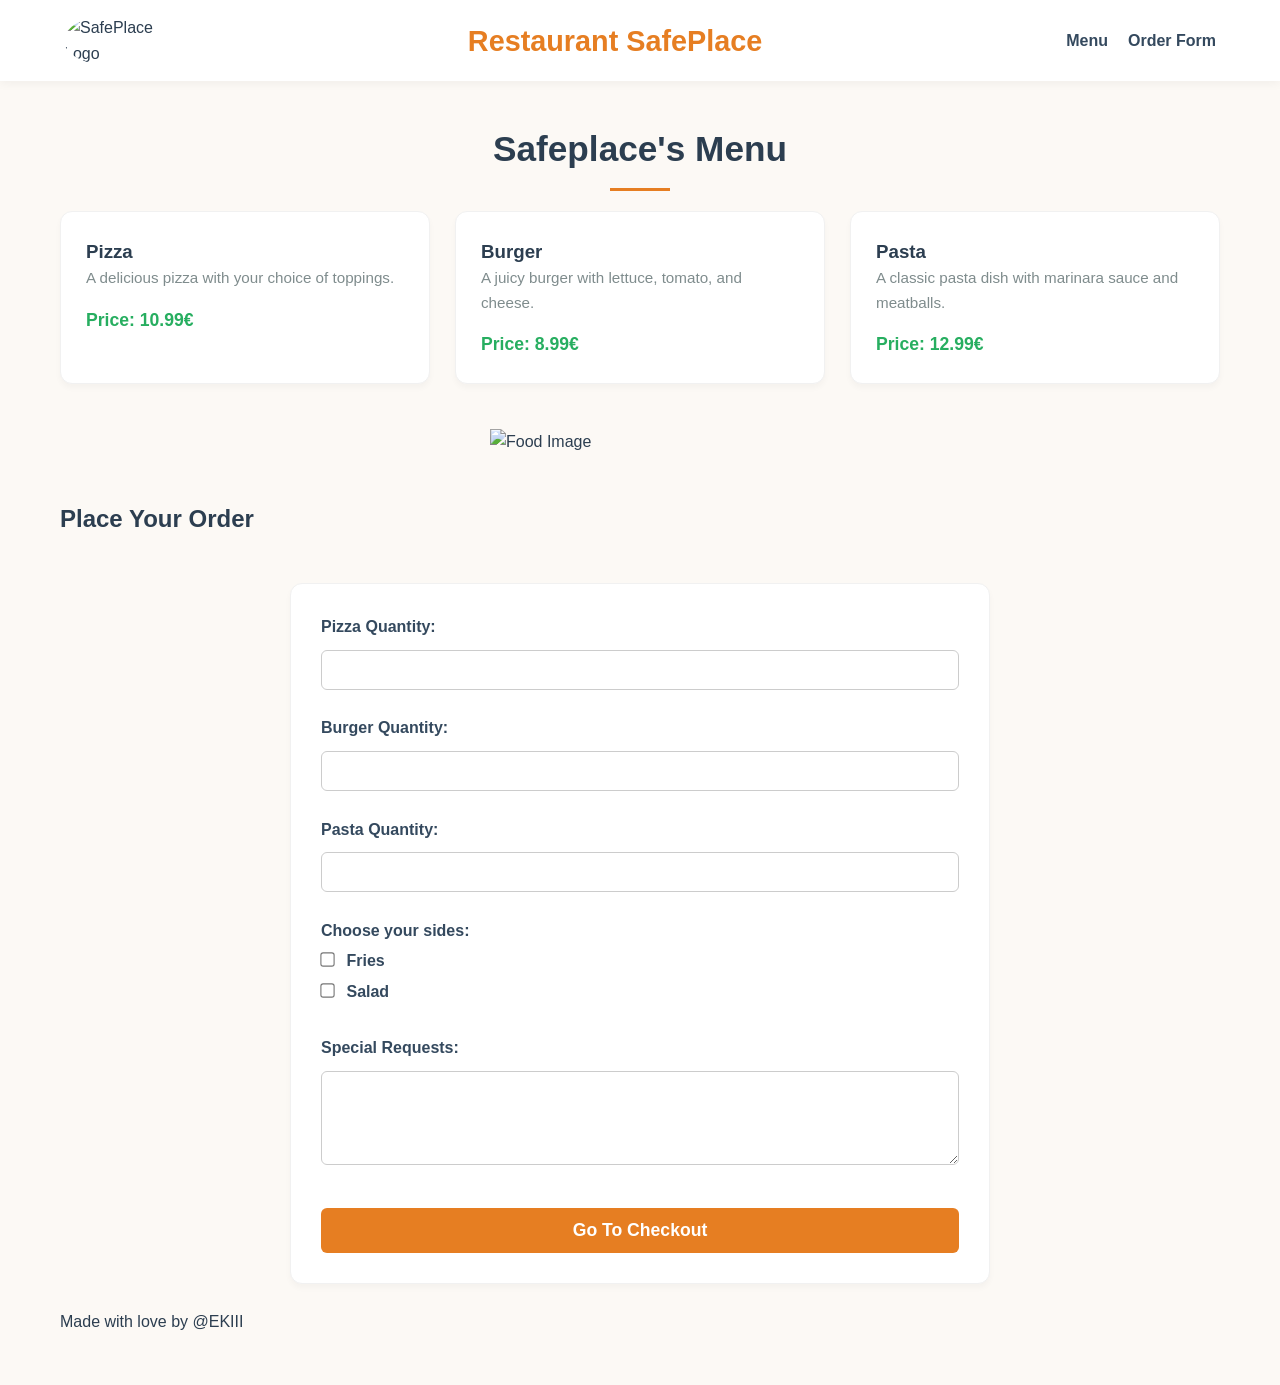
==== FinalProjectHtml/index.html @ ea7e0294 "renaming commit" ====
<!DOCTYPE html>
<html lang="en">
<head>
    <meta charset="UTF-8">
    <meta http-equiv="X-UA-Compatible" content="IE=edge">
    <meta name="viewport" content="width=device-width, initial-scale=1.0">
    <title>Restaurant SafePlace</title>
    <link rel="stylesheet" href="finalProject.css">
    <style>
       /* Generated by AI for this project */

        * {
            margin: 0;
            padding: 0;
            box-sizing: border-box;
        }

        body {
            font-family: 'Segoe UI', Tahoma, Geneva, Verdana, sans-serif;
            background-color: #fcf9f5;
            color: #2c3e50;
            line-height: 1.6;
            padding-bottom: 50px;
        }

        header {
            background-color: #ffffff;
            box-shadow: 0 2px 10px rgba(0, 0, 0, 0.05);
            padding: 15px 5%;
            display: flex;
            align-items: center;
            justify-content: space-between;
            position: sticky;
            top: 0;
            z-index: 100;
        }

        #header-img {
            border-radius: 50%;
            object-fit: cover;
        }

        header h1 {
            font-size: 1.8rem;
            color: #e67e22;
        }

        nav ul {
            list-style: none;
            display: flex;
            gap: 20px;
        }

        nav a {
            text-decoration: none;
            color: #34495e;
            font-weight: 600;
            transition: color 0.3s ease;
        }

        nav a:hover {
            color: #e67e22;
        }

        #menu {
            text-align: center;
            margin: 40px 0 20px 0;
            font-size: 2.2rem;
            color: #2c3e50;
            position: relative;
        }

        #menu::after {
            content: '';
            display: block;
            width: 60px;
            height: 3px;
            background-color: #e67e22;
            margin: 10px auto 0 auto;
        }

        .menu {
            display: grid;
            grid-template-columns: repeat(auto-fit, minmax(280px, 1fr));
            gap: 25px;
            max-width: 1200px;
            margin: 0 auto;
            padding: 0 20px;
        }

        .menu-item {
            background: #ffffff;
            padding: 25px;
            border-radius: 12px;
            box-shadow: 0 4px 6px rgba(0, 0, 0, 0.03);
            border: 1px solid #f1f1f1;
            transition: transform 0.3s ease, box-shadow 0.3s ease;
        }

        .menu-item:hover {
            transform: translateY(-5px);
            box-shadow: 0 8px 15px rgba(0, 0, 0, 0.08);
        }

        .menu-item h2 {
            color: #2c3e50;
            margin-bottom: 10px;
            font-size: 1.4rem;
        }

        .menu-item p:nth-of-type(1) {
            color: #7f8c8d;
            font-size: 0.95rem;
            margin-bottom: 15px;
        }

        .menu-item p:nth-of-type(2) {
            font-weight: bold;
            color: #27ae60;
            font-size: 1.1rem;
        }

        #order-form {
            background-color: #ffffff;
            padding: 30px;
            border-radius: 12px;
            box-shadow: 0 4px 6px rgba(0, 0, 0, 0.03);
            border: 1px solid #f1f1f1;
            grid-column: 1 / -1;
            max-width: 700px;
            margin: 20px auto 0 auto;
            width: 100%;
        }

        #order-form h2 {
            margin-bottom: 20px;
            color: #2c3e50;
            border-bottom: 2px solid #f1f1f1;
            padding-bottom: 10px;
        }

        label {
            font-weight: 600;
            color: #34495e;
            display: inline-block;
            margin-bottom: 5px;
        }

        input[type="number"],
        textarea {
            width: 100%;
            padding: 10px;
            margin-top: 5px;
            border: 1px solid #ccc;
            border-radius: 6px;
            font-family: inherit;
            font-size: 1rem;
            transition: border-color 0.3s ease;
        }

        input[type="number"]:focus,
        textarea:focus {
            outline: none;
            border-color: #e67e22;
        }

        input[type="checkbox"] {
            margin-right: 8px;
            transform: scale(1.1);
            cursor: pointer;
        }

        input[type="submit"] {
            background-color: #e67e22;
            color: white;
            border: none;
            padding: 12px 24px;
            font-size: 1.1rem;
            font-weight: bold;
            border-radius: 6px;
            cursor: pointer;
            width: 100%;
            transition: background-color 0.3s ease, transform 0.1s ease;
            margin-top: 10px;
        }

        input[type="submit"]:hover {
            background-color: #d35400;
        }

        input[type="submit"]:active {
            transform: scale(0.98);
        }
        
    </style>
</head>
<body>
    <header>
        <img 
            src="https://pbs.twimg.com/profile_images/3353622651/887c61233fe0caaf7e1d73e4b3659f91_400x400.png" 
            width="100"
            alt="SafePlace Logo" 
            id="header-img"
        >
        <h1>Restaurant SafePlace</h1>
        <nav>        
            <ul>
                <li><a href="#menu">Menu</a></li>
                <li><a href="#order-form">Order Form</a></li>
            </ul>
        </nav>
    </header>
    <h2 id="menu">Safeplace's Menu</h2>
    <section class="menu">
        <article class="menu-item" id="pizza">
            <h3>Pizza</h3>
            <p>A delicious pizza with your choice of toppings.</p>
            <p>Price: 10.99€</p>
        </article>
        <article class="menu-item" id="burger">
            <h3>Burger</h3>
            <p>A juicy burger with lettuce, tomato, and cheese.</p>
            <p>Price: 8.99€</p>
        </article>
        <article class="menu-item" id="pasta">
            <h3>Pasta</h3>
            <p>A classic pasta dish with marinara sauce and meatballs.</p>
            <p>Price: 12.99€</p>
        </article>
        <img 
            src="https://thumbs.dreamstime.com/z/delicious-pizza-burger-pasta-salad-appetizers-lying-wooden-table-variety-takeaway-dishes-including-top-view-374796061.jpg" 
            alt="Food Image" 
            width="300" 
            style="grid-column: 1 / -1; display: block; margin: 20px auto;"
        >
        <!-- IDK how to make the image smaller and centered, but AI solved it with "style" attribute. -->
            <h2>Place Your Order</h2>
            <section id="order-form">
            <form action="/submit-order" method="post">
                <label for="pizza-quantity">Pizza Quantity:</label>
                <input type="number" id="pizza-quantity" name="pizza-quantity" min="0" required><br><br>

                <label for="burger-quantity">Burger Quantity:</label>
                <input type="number" id="burger-quantity" name="burger-quantity" min="0" required><br><br>

                <label for="pasta-quantity">Pasta Quantity:</label>
                <input type="number" id="pasta-quantity" name="pasta-quantity" min="0" required><br><br>

                <label for="sides">Choose your sides:</label><br>
                <input type="checkbox" id="fries" name="sides" value="fries">
                <label for="fries">Fries</label><br>
                <input type="checkbox" id="salad" name="sides" value="salad">
                <label for="salad">Salad</label><br><br>

                <label for="special-requests">Special Requests:</label><br>
                <textarea id="special-requests" name="special-requests" rows="4" cols="50"></textarea><br><br>

                <input type="submit" value="Go To Checkout">
            </form>
        </article>
    </section>
</body>
<footer>
    <p>Made with love by @EKIII</p>
</footer>
</html>
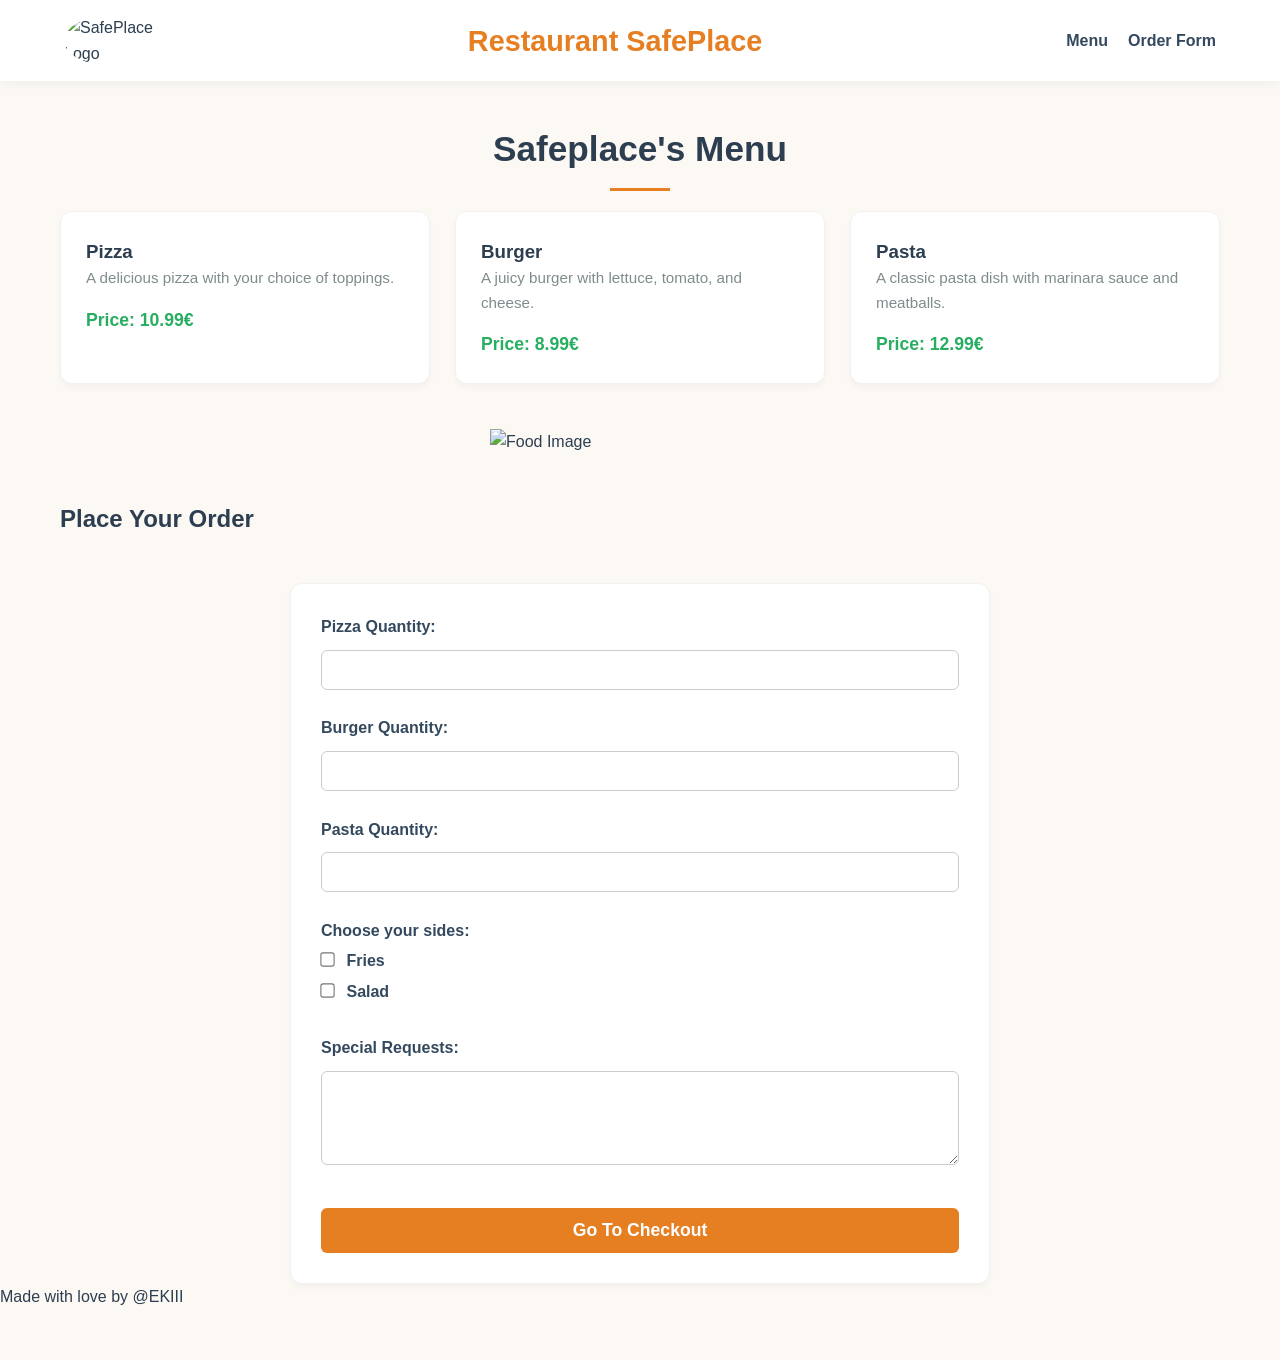
==== commit de0ccdf5: "Refactor code structure for improved readability and maintainability" ====
--- a/FinalProjectHtml/index.html
+++ b/FinalProjectHtml/index.html
@@ -5,194 +5,7 @@
     <meta http-equiv="X-UA-Compatible" content="IE=edge">
     <meta name="viewport" content="width=device-width, initial-scale=1.0">
     <title>Restaurant SafePlace</title>
-    <link rel="stylesheet" href="finalProject.css">
-    <style>
-       /* Generated by AI for this project */
-
-        * {
-            margin: 0;
-            padding: 0;
-            box-sizing: border-box;
-        }
-
-        body {
-            font-family: 'Segoe UI', Tahoma, Geneva, Verdana, sans-serif;
-            background-color: #fcf9f5;
-            color: #2c3e50;
-            line-height: 1.6;
-            padding-bottom: 50px;
-        }
-
-        header {
-            background-color: #ffffff;
-            box-shadow: 0 2px 10px rgba(0, 0, 0, 0.05);
-            padding: 15px 5%;
-            display: flex;
-            align-items: center;
-            justify-content: space-between;
-            position: sticky;
-            top: 0;
-            z-index: 100;
-        }
-
-        #header-img {
-            border-radius: 50%;
-            object-fit: cover;
-        }
-
-        header h1 {
-            font-size: 1.8rem;
-            color: #e67e22;
-        }
-
-        nav ul {
-            list-style: none;
-            display: flex;
-            gap: 20px;
-        }
-
-        nav a {
-            text-decoration: none;
-            color: #34495e;
-            font-weight: 600;
-            transition: color 0.3s ease;
-        }
-
-        nav a:hover {
-            color: #e67e22;
-        }
-
-        #menu {
-            text-align: center;
-            margin: 40px 0 20px 0;
-            font-size: 2.2rem;
-            color: #2c3e50;
-            position: relative;
-        }
-
-        #menu::after {
-            content: '';
-            display: block;
-            width: 60px;
-            height: 3px;
-            background-color: #e67e22;
-            margin: 10px auto 0 auto;
-        }
-
-        .menu {
-            display: grid;
-            grid-template-columns: repeat(auto-fit, minmax(280px, 1fr));
-            gap: 25px;
-            max-width: 1200px;
-            margin: 0 auto;
-            padding: 0 20px;
-        }
-
-        .menu-item {
-            background: #ffffff;
-            padding: 25px;
-            border-radius: 12px;
-            box-shadow: 0 4px 6px rgba(0, 0, 0, 0.03);
-            border: 1px solid #f1f1f1;
-            transition: transform 0.3s ease, box-shadow 0.3s ease;
-        }
-
-        .menu-item:hover {
-            transform: translateY(-5px);
-            box-shadow: 0 8px 15px rgba(0, 0, 0, 0.08);
-        }
-
-        .menu-item h2 {
-            color: #2c3e50;
-            margin-bottom: 10px;
-            font-size: 1.4rem;
-        }
-
-        .menu-item p:nth-of-type(1) {
-            color: #7f8c8d;
-            font-size: 0.95rem;
-            margin-bottom: 15px;
-        }
-
-        .menu-item p:nth-of-type(2) {
-            font-weight: bold;
-            color: #27ae60;
-            font-size: 1.1rem;
-        }
-
-        #order-form {
-            background-color: #ffffff;
-            padding: 30px;
-            border-radius: 12px;
-            box-shadow: 0 4px 6px rgba(0, 0, 0, 0.03);
-            border: 1px solid #f1f1f1;
-            grid-column: 1 / -1;
-            max-width: 700px;
-            margin: 20px auto 0 auto;
-            width: 100%;
-        }
-
-        #order-form h2 {
-            margin-bottom: 20px;
-            color: #2c3e50;
-            border-bottom: 2px solid #f1f1f1;
-            padding-bottom: 10px;
-        }
-
-        label {
-            font-weight: 600;
-            color: #34495e;
-            display: inline-block;
-            margin-bottom: 5px;
-        }
-
-        input[type="number"],
-        textarea {
-            width: 100%;
-            padding: 10px;
-            margin-top: 5px;
-            border: 1px solid #ccc;
-            border-radius: 6px;
-            font-family: inherit;
-            font-size: 1rem;
-            transition: border-color 0.3s ease;
-        }
-
-        input[type="number"]:focus,
-        textarea:focus {
-            outline: none;
-            border-color: #e67e22;
-        }
-
-        input[type="checkbox"] {
-            margin-right: 8px;
-            transform: scale(1.1);
-            cursor: pointer;
-        }
-
-        input[type="submit"] {
-            background-color: #e67e22;
-            color: white;
-            border: none;
-            padding: 12px 24px;
-            font-size: 1.1rem;
-            font-weight: bold;
-            border-radius: 6px;
-            cursor: pointer;
-            width: 100%;
-            transition: background-color 0.3s ease, transform 0.1s ease;
-            margin-top: 10px;
-        }
-
-        input[type="submit"]:hover {
-            background-color: #d35400;
-        }
-
-        input[type="submit"]:active {
-            transform: scale(0.98);
-        }
-        
-    </style>
+    <link rel="stylesheet" href="style.css">
 </head>
 <body>
     <header>
@@ -257,10 +70,11 @@
 
                 <input type="submit" value="Go To Checkout">
             </form>
-        </article>
+        </section>
     </section>
+    <footer>
+        <p>Made with love by @EKIII</p>
+    </footer>
+    <script src="script.js"></script>
 </body>
-<footer>
-    <p>Made with love by @EKIII</p>
-</footer>
 </html>
--- a/FinalProjectHtml/style.css
+++ b/FinalProjectHtml/style.css
@@ -0,0 +1,184 @@
+/* Generated by AI for this project */
+
+* {
+    margin: 0;
+    padding: 0;
+    box-sizing: border-box;
+}
+
+body {
+    font-family: 'Segoe UI', Tahoma, Geneva, Verdana, sans-serif;
+    background-color: #fcf9f5;
+    color: #2c3e50;
+    line-height: 1.6;
+    padding-bottom: 50px;
+}
+
+header {
+    background-color: #ffffff;
+    box-shadow: 0 2px 10px rgba(0, 0, 0, 0.05);
+    padding: 15px 5%;
+    display: flex;
+    align-items: center;
+    justify-content: space-between;
+    position: sticky;
+    top: 0;
+    z-index: 100;
+}
+
+#header-img {
+    border-radius: 50%;
+    object-fit: cover;
+}
+
+header h1 {
+    font-size: 1.8rem;
+    color: #e67e22;
+}
+
+nav ul {
+    list-style: none;
+    display: flex;
+    gap: 20px;
+}
+
+nav a {
+    text-decoration: none;
+    color: #34495e;
+    font-weight: 600;
+    transition: color 0.3s ease;
+}
+
+nav a:hover {
+    color: #e67e22;
+}
+
+#menu {
+    text-align: center;
+    margin: 40px 0 20px 0;
+    font-size: 2.2rem;
+    color: #2c3e50;
+    position: relative;
+}
+
+#menu::after {
+    content: '';
+    display: block;
+    width: 60px;
+    height: 3px;
+    background-color: #e67e22;
+    margin: 10px auto 0 auto;
+}
+
+.menu {
+    display: grid;
+    grid-template-columns: repeat(auto-fit, minmax(280px, 1fr));
+    gap: 25px;
+    max-width: 1200px;
+    margin: 0 auto;
+    padding: 0 20px;
+}
+
+.menu-item {
+    background: #ffffff;
+    padding: 25px;
+    border-radius: 12px;
+    box-shadow: 0 4px 6px rgba(0, 0, 0, 0.03);
+    border: 1px solid #f1f1f1;
+    transition: transform 0.3s ease, box-shadow 0.3s ease;
+}
+
+.menu-item:hover {
+    transform: translateY(-5px);
+    box-shadow: 0 8px 15px rgba(0, 0, 0, 0.08);
+}
+
+.menu-item h2 {
+    color: #2c3e50;
+    margin-bottom: 10px;
+    font-size: 1.4rem;
+}
+
+.menu-item p:nth-of-type(1) {
+    color: #7f8c8d;
+    font-size: 0.95rem;
+    margin-bottom: 15px;
+}
+
+.menu-item p:nth-of-type(2) {
+    font-weight: bold;
+    color: #27ae60;
+    font-size: 1.1rem;
+}
+
+#order-form {
+    background-color: #ffffff;
+    padding: 30px;
+    border-radius: 12px;
+    box-shadow: 0 4px 6px rgba(0, 0, 0, 0.03);
+    border: 1px solid #f1f1f1;
+    grid-column: 1 / -1;
+    max-width: 700px;
+    margin: 20px auto 0 auto;
+    width: 100%;
+}
+
+#order-form h2 {
+    margin-bottom: 20px;
+    color: #2c3e50;
+    border-bottom: 2px solid #f1f1f1;
+    padding-bottom: 10px;
+}
+
+label {
+    font-weight: 600;
+    color: #34495e;
+    display: inline-block;
+    margin-bottom: 5px;
+}
+
+input[type="number"],
+textarea {
+    width: 100%;
+    padding: 10px;
+    margin-top: 5px;
+    border: 1px solid #ccc;
+    border-radius: 6px;
+    font-family: inherit;
+    font-size: 1rem;
+    transition: border-color 0.3s ease;
+}
+
+input[type="number"]:focus,
+textarea:focus {
+    outline: none;
+    border-color: #e67e22;
+}
+
+input[type="checkbox"] {
+    margin-right: 8px;
+    transform: scale(1.1);
+    cursor: pointer;
+}
+
+input[type="submit"] {
+    background-color: #e67e22;
+    color: white;
+    border: none;
+    padding: 12px 24px;
+    font-size: 1.1rem;
+    font-weight: bold;
+    border-radius: 6px;
+    cursor: pointer;
+    width: 100%;
+    transition: background-color 0.3s ease, transform 0.1s ease;
+    margin-top: 10px;
+}
+
+input[type="submit"]:hover {
+    background-color: #d35400;
+}
+
+input[type="submit"]:active {
+    transform: scale(0.98);
+}
